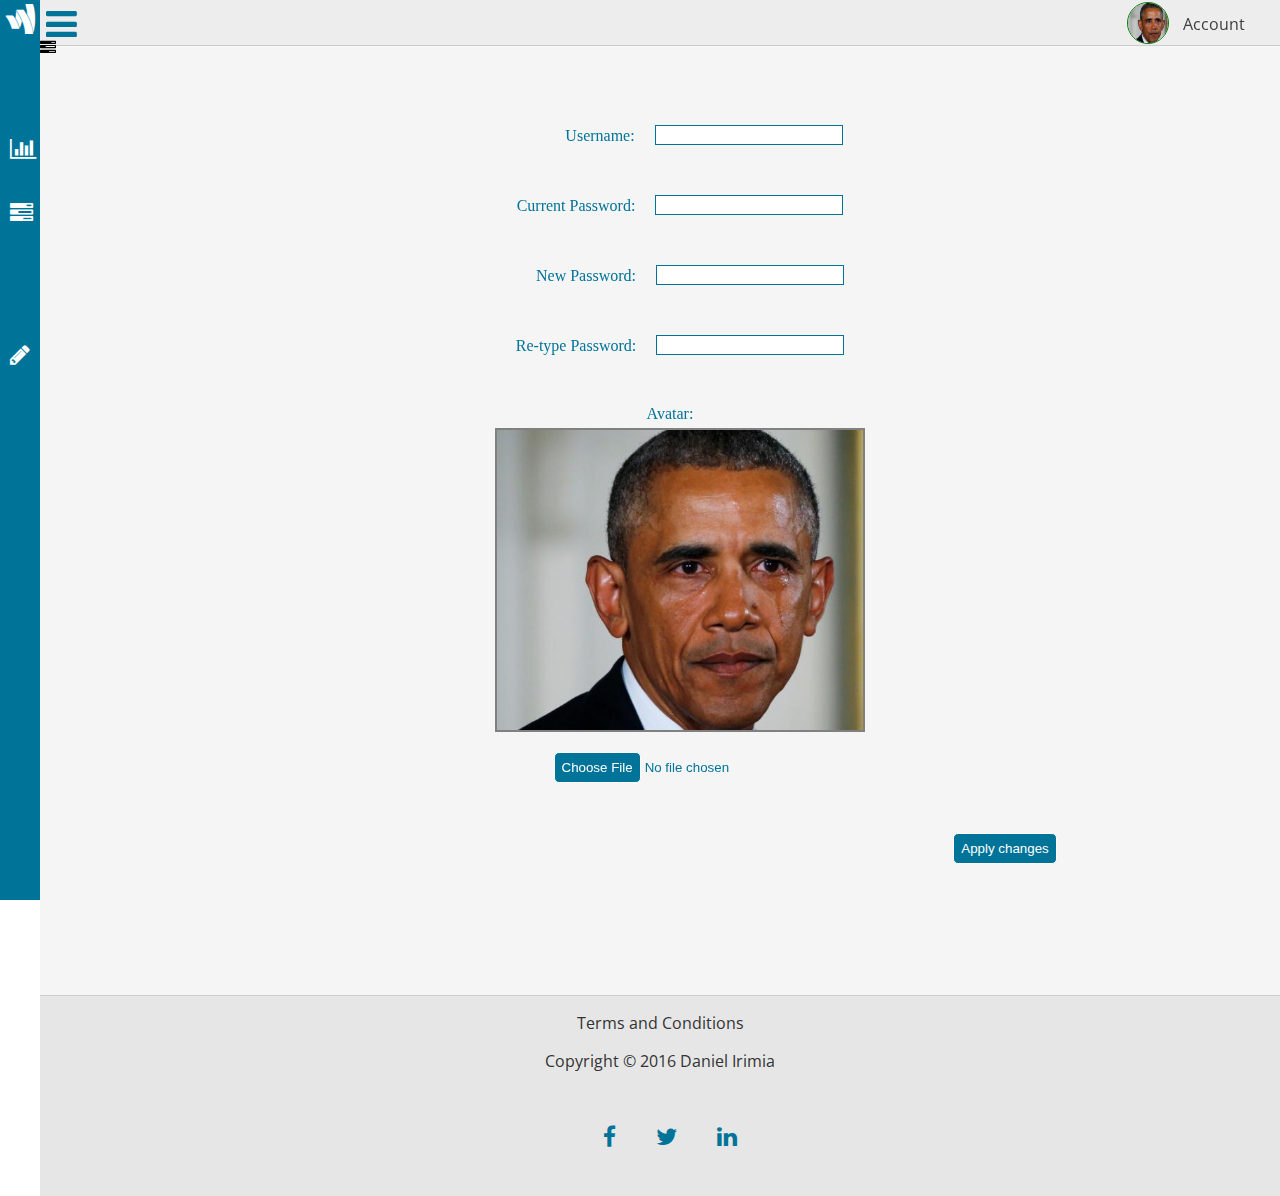
==== index.html @ b96849a9 "tired af" ====
<!DOCTYPE html>
<html>

  <head>
    <meta charset="utf-8">
    <title></title>
    <link rel="stylesheet" href="master.css" media="screen" title="no title" charset="utf-8">
    <link rel="stylesheet" href="fontawesome/font-awesome.min.css">
    <link href='https://fonts.googleapis.com/css?family=Open+Sans' rel='stylesheet' type='text/css'>
    <link href='https://fonts.googleapis.com/css?family=Exo+2' rel='stylesheet' type='text/css'>
    <link href='https://fonts.googleapis.com/css?family=Audiowide' rel='stylesheet' type='text/css'>
    <meta name="viewport" content="width=device-width, initial-scale=1">
  </head>
  <body>

    </div>
    <div class="navigation">
    <div class="iconita"><i class="fa fa-google-wallet" aria-hidden="true"></i> flow </div>
<ul class="mainmenu">
  <li><i class="fa fa-bar-chart" aria-hidden="true"></i> <div class="nav-item">
    Project
  </div>
</li>
  <li>
    <i class="fa fa-tasks" aria-hidden="true"></i>
    <div class="nav-item">
      Sprints
    </div>
    <ul class="submenu">
      <li><div class="nav-item">Sprint 1</div></li>
      <li><div class="nav-item">Sprint 2</div></li>
      <li><div class="nav-item">Sprint 3</div></li>
    </ul>

  </li>
<li>
  <i class="fa fa-pencil" aria-hidden="true"></i>
<div class="nav-item">
  Create
</div>
<ul class="submenu">
  <li><div class="nav-item">Bug</div></li>
  <li><div class="nav-item">Feature</div></li>
  <li><div class="nav-item">Task</div></li>
</ul>
</li>
</ul>
  </div>
<input type="checkbox" id="nav-trigger" class="nav-trigger" />
<label for="nav-trigger"></label>
   <div class="site-wrap">
     <div id="navigation_top">
         <div class="userInfo">
           <img class="userAvatar" src="download.jpg" alt="logged in user avatar" />
           <a href="#">Account</a>
         </div>
         <div class="userMenu">
           <ul>
             <li><div class="Settings">Settings
             </div></li>
             <li><div class="Log_out">Log out
             </div></li>
           </ul>
         </div>
         <div class="icon">
           <i id="tana" class="fa fa-bars" aria-hidden="true"></i>
         </div>
         <i class="fa fa-tasks" aria-hidden="true"></i>
     </div>
     <div id="content">

     </div>

   </div>
  <div class="footer">
    <div class="footer-main">
      <p> <a href="#">Terms and Conditions</a></p>
      <p>  Copyright © 2016 Daniel Irimia</p>
    </div>

      <div class="contact">
        <ul>
          <li> <a href="#"><i class="fa fa-facebook" aria-hidden="true"></i></a></li>
          <li> <a href="#"><i class="fa fa-twitter" aria-hidden="true"></i></a></li>
          <li> <a href="#"><i class="fa fa-linkedin" aria-hidden="true"></i></a></li>
        </ul>
      </div>
  </div>
  </body>
  <script type="text/javascript">
function load_home(){
document.getElementById("content").innerHTML='<object type="text/html" data="home.html" ></object>';
}
load_home();
  </script>
</html>
---- master.css ----
html{
  font-family:"Open Sans";
}

body{
  height: 900px;
  margin:0;
  padding:0;
  overflow-x: hidden;
}

#navigation_top{
  position:fixed;
  top: 0;
  width: 100%;
  height: 45px;
  background-color: #ededed;
  border-bottom:1px solid #cccccc;

}

.userInfo {
  margin-right: 30px;
  //width: 8%;
  float : right;
  height: 45px;
  padding-left: 5px;
  //margin: 0 auto;
  text-align: center;
  padding-top: 2px;
  padding-right: 45px;
  -webkit-transition: .1s all;
  -webkit-transition-delay: 1s;
  -moz-transition: .1s all;
  -moz-transition-delay: 1s;
  -ms-transition: .1s all;
  -ms-transition-delay: 1s;
  -o-transition: .1s all;
  -o-transition-delay: 1s;
  transition: .1s all;
  transition-delay: 1s;
}
.userInfo a{
  -webkit-transition: .1s all;
  -webkit-transition-delay: 1s;
  -moz-transition: .1s all;
  -moz-transition-delay: 1s;
  -ms-transition: .1s all;
  -ms-transition-delay: 1s;
  -o-transition: .1s all;
  -o-transition-delay: 1s;
  transition: .1s all;
  transition-delay: 1s;
}

.userInfo:hover a{
  color:white;
  cursor: pointer;
  background-color: #007399;
  transition: 0.2s;
}


.userInfo:hover{
  background-color: #007399;
  transition: 0.2s;
}


.navigation{
  margin-top: 0px;
  height: 100%;
  width: 100%;
  position:fixed;
  top: 0;
  right: 0;
  bottom: 0;
  left: 0;
  background-color: #007399;
  z-index: 0;
}

.navigation .mainmenu{
  padding-top: 45px;
  list-style-type: none;
}

.submenu{
  list-style-type: none;
      position: relative;
      z-index: 6;
      padding: 0;
      border-right: 3px solid #cccccc;
      width: 137px;
  }


.submenu li{
    position: static;
    font-size: 19px;
    z-index:6;
}
.navigation div{
  width: 130px;
  padding-left: 5px;
  color: white;
}

.submenu li div{
  width:125px;
}


.site-wrap{
  min-height: 100%;
  min-width: 100%;
  margin-left: 40px;
  margin-top: 45px;
  position: relative;
  background-color:white;
  z-index: 1;
  left: 0; // This one is important!
  -webkit-transition: 0.2s;
  -moz-transition: 0.2s;
  -o-transition: 0.2s;
   transition: 0.2s;
}



.nav-trigger {
  position: absolute;
  clip: rect(0, 0, 0, 0);
}


label[for="nav-trigger"] {
  position: fixed;
  left: 50px; top: 10px;
  height: 30px;
  width: 30px;
  cursor: pointer;
  background-size: contain;
  z-index: 2;
}

.nav-trigger + label{
  transition: left 0.15s;

}

.nav-trigger:checked + label {
  left: 190px;
}

.nav-trigger:checked ~ .site-wrap #navigation_top .userInfo{
  right: 190px;
}

.nav-trigger:checked ~ .site-wrap, .nav-trigger:checked ~ .footer{
  left: 140px;
}
.nav-trigger:checked ~ .navigation .iconita-collapsed{
  display:none;
}


.userAvatar{
  border-radius: 100%;
  width:40px;
  height: 40px;
  border:1px solid green;
}
.userInfo a{
  position: relative;
  bottom: 14px;
  text-decoration: none;
  color: #3E3E3F;
  padding-left: 10px;
}


.iconita{
  font-size: 30px;
  font-family: 'Audiowide';
  width: 100%;
  display: inline;
  letter-spacing: 0.1em;
  //font-weight: bold;
}
.iconita i{
  margin-right: -7px;
  //color: blanchedalmond;
}
.iconita:hover{
  cursor: pointer;
}
ul li i{
  position: relative;
  top: 32px;
  right: 30px;
  color : white;
  font-size:12px;
}
.nav-item{
  color:#cccccc;
  -webkit-transition: 0.2s;
  -moz-transition: 0.2s;
  -o-transition: 0.2s;
   transition: 0.2s;
}
.nav-item:hover{
  color:white;
  background-color: #0086b3;
  cursor: pointer;
  border-left: 2px solid #cccccc;
  border-right: 4px solid #cccccc;
  //border-bottom: 1px solid #cccccc;
  letter-spacing: 0.05em;
}

.submenu li .nav-item:hover{
    margin-left:5px;

}
ul li {
  font-size:23px;
}

#tana{
  position: relative;
  font-size: 36px;
  color:#007399;
  top:6px;
  left:6px;
  z-index: 5;
}

.footer {
    border-top:1px solid #cccccc;
    background-color: #e6e6e6;
    clear: both;
    position: relative;
    height: 200px;
    margin: 0 auto;
    margin-left: 40px;
    text-align: center;
    color:#333333;
}
.footer-main{
  display: inline-block;
  color:#333333;
}
.contact ul{
  margin: 0;
  list-style: none;
  display: inline-flex;
}

.contact ul li{
  margin-left:40px;
}
.contact ul li a i{
  color:#007399;
}
.contact ul li a i:hover{
  color:white;
}

.footer-main p a{
  text-decoration: none;
  color: #333333;
}

.footer-main p a:hover{
  color: white;
}
#content{
  width: 100%;
  height: 950px;
  margin: 0 auto;
  margin-top: 30px;
  padding: 0;
  background-color: #f5f5f5;
}

#content object{
  margin-top: 30px;
  width: 100%;
  height: 100%;
}

.mainmenu li i{
  cursor: pointer;
}

.userMenu {
    float: right;
    width: 157px;
    position: relative;
    left: 0px;
    top: 0px;
    background-color: #007399;
    list-style: none;
    text-decoration: none;
    color: white;
    left: 157px;
    top: 46px;
    display:none;
}
.userMenu ul{
  padding-left: 0;
  padding-top: 0px;
  margin-top: 0px;
  margin-bottom: 1px;
  margin: 0 auto;
  text-align: center;
}
.userMenu li{
  list-style: none;
  text-decoration: none;
  color: white;
  font-size: 16px;
}

.userMenu li div:hover{
  background-color: #0086b3;
  cursor: pointer;
}

.userInfo:hover + .userMenu{
  display:inherit;
}
.userMenu:hover{
  display: inherit;
}
.fa-bar-chart:hover .site-wrap{
  background-color: red;
}
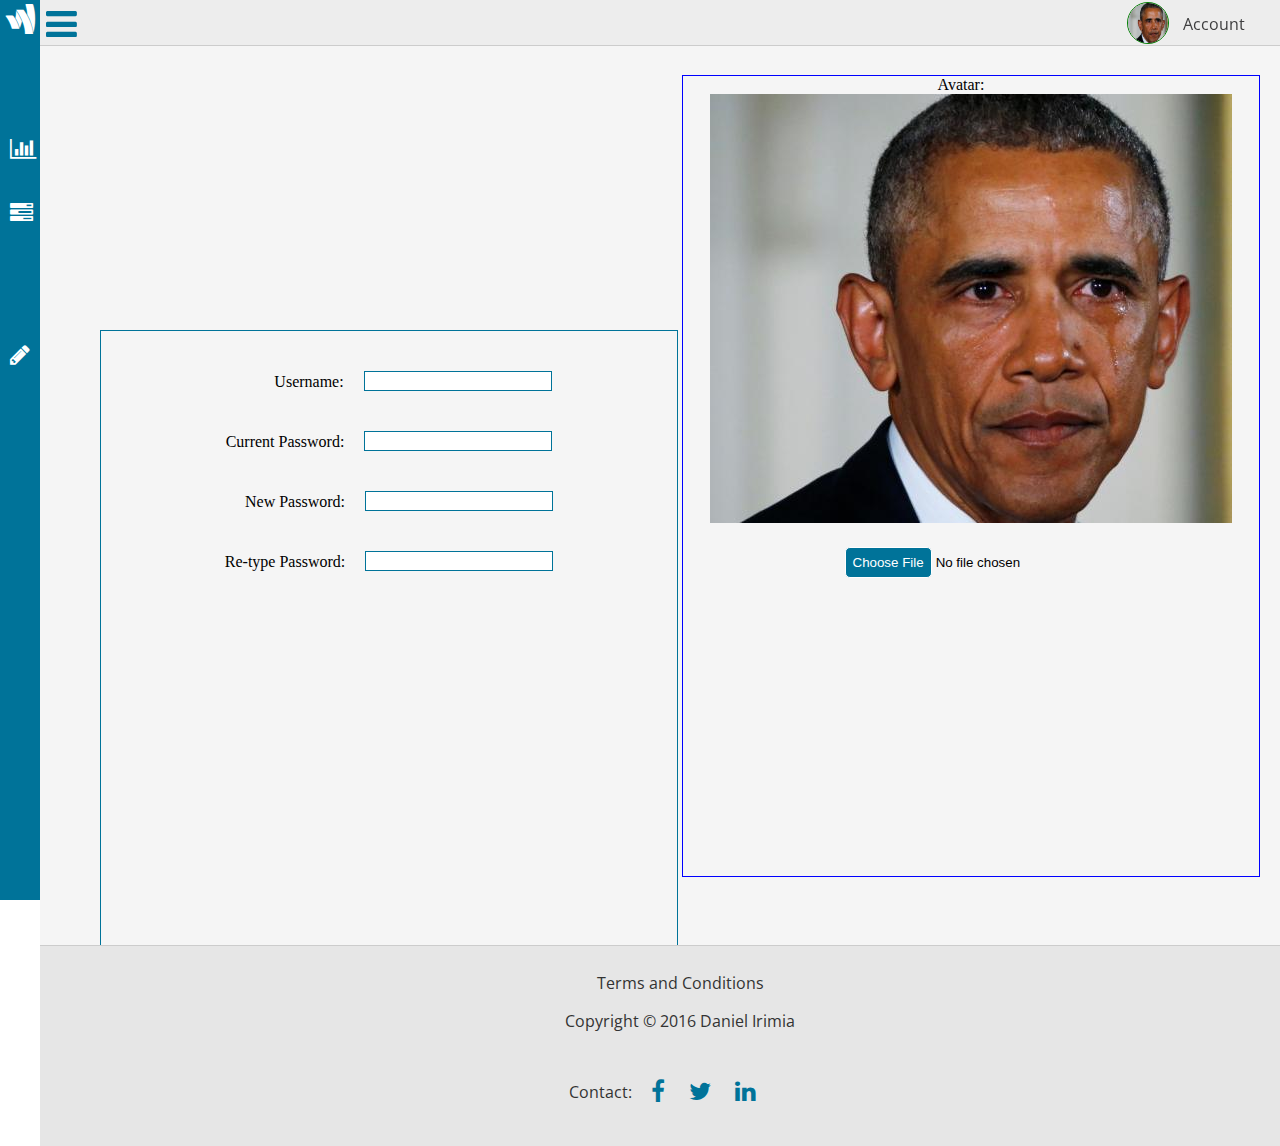
==== commit 55a6b926: "dadada" ====
--- a/index.html
+++ b/index.html
@@ -65,27 +65,29 @@
          <div class="icon">
            <i id="tana" class="fa fa-bars" aria-hidden="true"></i>
          </div>
-         <i class="fa fa-tasks" aria-hidden="true"></i>
      </div>
      <div id="content">
 
      </div>
+     <div class="footer">
+       <div class="footer-main">
+         <p> <a href="#">Terms and Conditions</a></p>
+         <p>  Copyright © 2016 Daniel Irimia</p>
+       </div>
 
+       <div class="contact">
+         <p>
+           Contact:
+         </p>
+         <ul>
+           <li> <a href="#"><i class="fa fa-facebook" aria-hidden="true"></i></a></li>
+           <li> <a href="#"><i class="fa fa-twitter" aria-hidden="true"></i></a></li>
+           <li> <a href="#"><i class="fa fa-linkedin" aria-hidden="true"></i></a></li>
+         </ul>
+       </div>
+     </div>
    </div>
-  <div class="footer">
-    <div class="footer-main">
-      <p> <a href="#">Terms and Conditions</a></p>
-      <p>  Copyright © 2016 Daniel Irimia</p>
-    </div>
 
-      <div class="contact">
-        <ul>
-          <li> <a href="#"><i class="fa fa-facebook" aria-hidden="true"></i></a></li>
-          <li> <a href="#"><i class="fa fa-twitter" aria-hidden="true"></i></a></li>
-          <li> <a href="#"><i class="fa fa-linkedin" aria-hidden="true"></i></a></li>
-        </ul>
-      </div>
-  </div>
   </body>
   <script type="text/javascript">
 function load_home(){
--- a/master.css
+++ b/master.css
@@ -243,28 +243,47 @@
     position: relative;
     height: 200px;
     margin: 0 auto;
-    margin-left: 40px;
     text-align: center;
     color:#333333;
 }
 .footer-main{
   display: inline-block;
   color:#333333;
+  margin-top: 10px;
+}
+.contact {
+  margin: 0;
+  list-style: none;
+  //display: inline-flex;
+  //padding:15px;
 }
 .contact ul{
   margin: 0;
   list-style: none;
   display: inline-flex;
+  padding: 15px;
+  position: relative;
+bottom: 30px;
+left: 20px;
 }
 
 .contact ul li{
-  margin-left:40px;
-}
+  padding-right:20px;
+  padding-right: 20px;
+  margin: 0 auto;
+  text-align: center;
+  padding: 0;
+  padding: 10px;
+}
+
 .contact ul li a i{
-  color:#007399;
-}
+  color: #007399;
+  font-size: 24px;
+}
+
 .contact ul li a i:hover{
   color:white;
+  cursor: pointer;
 }
 
 .footer-main p a{
@@ -273,11 +292,17 @@
 }
 
 .footer-main p a:hover{
-  color: white;
-}
+  color: #007399;
+  cursor: pointer;
+}
+
+.contact p, .contact ul, .contact  li{
+  display:inline-block;
+}
+
 #content{
   width: 100%;
-  height: 950px;
+  height: 900px;
   margin: 0 auto;
   margin-top: 30px;
   padding: 0;
@@ -285,7 +310,6 @@
 }
 
 #content object{
-  margin-top: 30px;
   width: 100%;
   height: 100%;
 }
@@ -334,6 +358,3 @@
 .userMenu:hover{
   display: inherit;
 }
-.fa-bar-chart:hover .site-wrap{
-  background-color: red;
-}
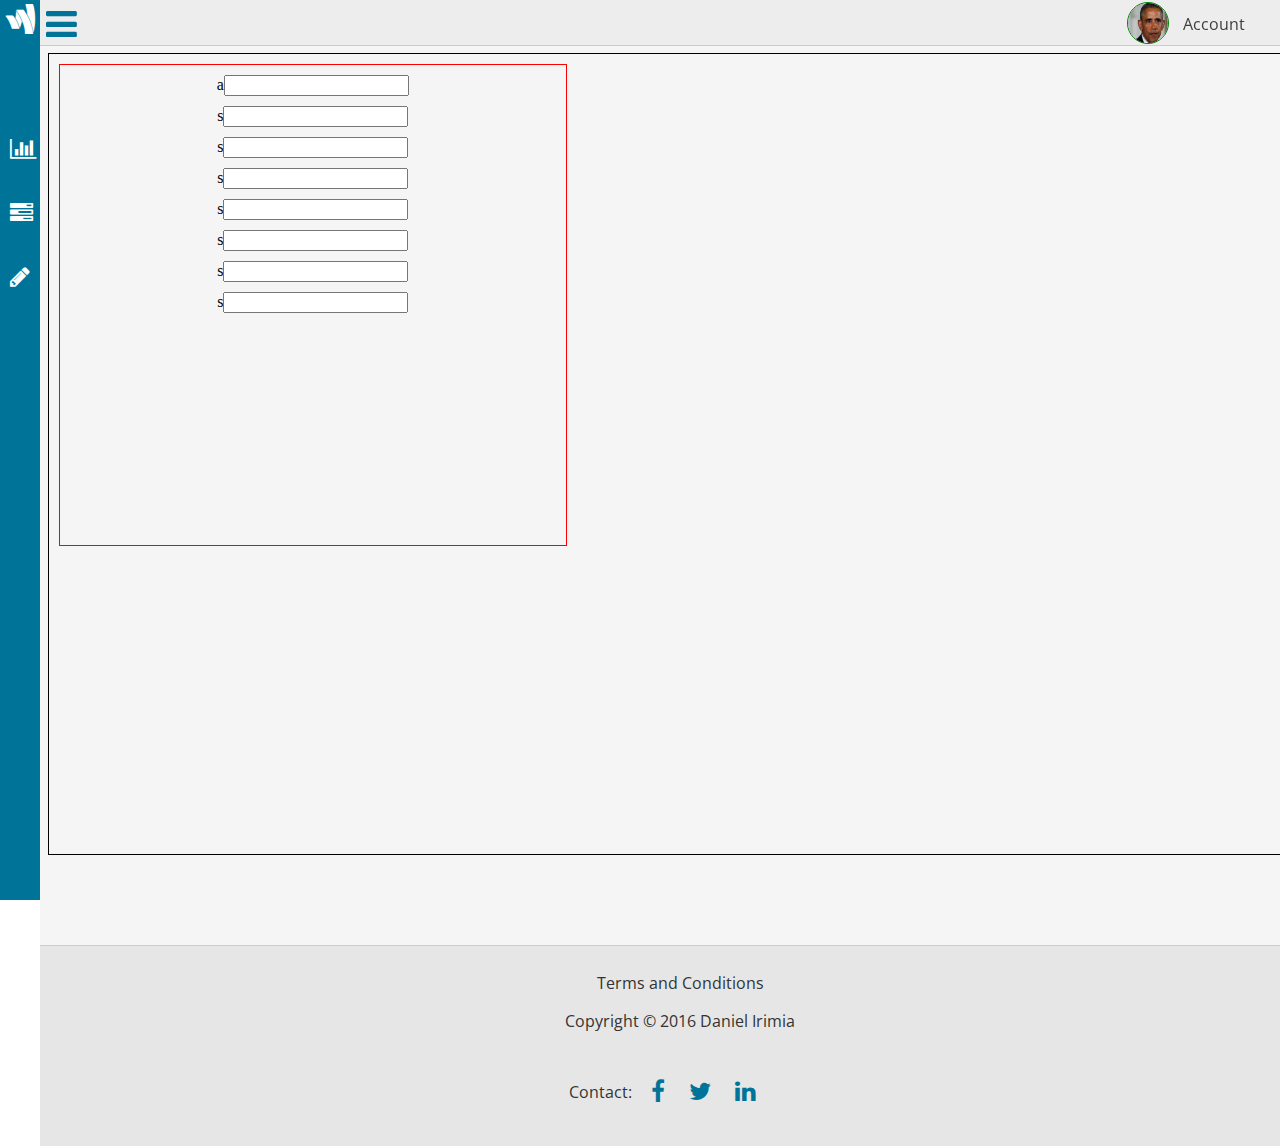
==== commit 9d665336: "asda" ====
--- a/index.html
+++ b/index.html
@@ -1,98 +1,133 @@
-<!DOCTYPE html>
-<html>
-
-  <head>
-    <meta charset="utf-8">
-    <title></title>
-    <link rel="stylesheet" href="master.css" media="screen" title="no title" charset="utf-8">
-    <link rel="stylesheet" href="fontawesome/font-awesome.min.css">
-    <link href='https://fonts.googleapis.com/css?family=Open+Sans' rel='stylesheet' type='text/css'>
-    <link href='https://fonts.googleapis.com/css?family=Exo+2' rel='stylesheet' type='text/css'>
-    <link href='https://fonts.googleapis.com/css?family=Audiowide' rel='stylesheet' type='text/css'>
-    <meta name="viewport" content="width=device-width, initial-scale=1">
-  </head>
-  <body>
-
-    </div>
-    <div class="navigation">
-    <div class="iconita"><i class="fa fa-google-wallet" aria-hidden="true"></i> flow </div>
-<ul class="mainmenu">
-  <li><i class="fa fa-bar-chart" aria-hidden="true"></i> <div class="nav-item">
-    Project
-  </div>
-</li>
-  <li>
-    <i class="fa fa-tasks" aria-hidden="true"></i>
-    <div class="nav-item">
-      Sprints
-    </div>
-    <ul class="submenu">
-      <li><div class="nav-item">Sprint 1</div></li>
-      <li><div class="nav-item">Sprint 2</div></li>
-      <li><div class="nav-item">Sprint 3</div></li>
-    </ul>
-
-  </li>
-<li>
-  <i class="fa fa-pencil" aria-hidden="true"></i>
-<div class="nav-item">
-  Create
-</div>
-<ul class="submenu">
-  <li><div class="nav-item">Bug</div></li>
-  <li><div class="nav-item">Feature</div></li>
-  <li><div class="nav-item">Task</div></li>
-</ul>
-</li>
-</ul>
-  </div>
-<input type="checkbox" id="nav-trigger" class="nav-trigger" />
-<label for="nav-trigger"></label>
-   <div class="site-wrap">
-     <div id="navigation_top">
-         <div class="userInfo">
-           <img class="userAvatar" src="download.jpg" alt="logged in user avatar" />
-           <a href="#">Account</a>
-         </div>
-         <div class="userMenu">
-           <ul>
-             <li><div class="Settings">Settings
-             </div></li>
-             <li><div class="Log_out">Log out
-             </div></li>
-           </ul>
-         </div>
-         <div class="icon">
-           <i id="tana" class="fa fa-bars" aria-hidden="true"></i>
-         </div>
-     </div>
-     <div id="content">
-
-     </div>
-     <div class="footer">
-       <div class="footer-main">
-         <p> <a href="#">Terms and Conditions</a></p>
-         <p>  Copyright © 2016 Daniel Irimia</p>
-       </div>
-
-       <div class="contact">
-         <p>
-           Contact:
-         </p>
-         <ul>
-           <li> <a href="#"><i class="fa fa-facebook" aria-hidden="true"></i></a></li>
-           <li> <a href="#"><i class="fa fa-twitter" aria-hidden="true"></i></a></li>
-           <li> <a href="#"><i class="fa fa-linkedin" aria-hidden="true"></i></a></li>
-         </ul>
-       </div>
-     </div>
-   </div>
-
-  </body>
-  <script type="text/javascript">
-function load_home(){
-document.getElementById("content").innerHTML='<object type="text/html" data="home.html" ></object>';
-}
-load_home();
-  </script>
-</html>
+<!DOCTYPE html>
+<html>
+
+<head>
+    <meta charset="utf-8">
+    <title></title>
+    <link rel="stylesheet" href="master.css" media="screen" title="no title" charset="utf-8">
+    <link rel="stylesheet" href="fontawesome/font-awesome.min.css">
+    <link href='https://fonts.googleapis.com/css?family=Open+Sans' rel='stylesheet' type='text/css'>
+    <link href='https://fonts.googleapis.com/css?family=Exo+2' rel='stylesheet' type='text/css'>
+    <link href='https://fonts.googleapis.com/css?family=Audiowide' rel='stylesheet' type='text/css'>
+    <meta name="viewport" content="width=device-width, initial-scale=1">
+</head>
+
+<body>
+
+    </div>
+    <div class="navigation">
+        <div class="iconita"><i class="fa fa-google-wallet" aria-hidden="true"></i> flow </div>
+        <ul class="mainmenu">
+            <li><i class="fa fa-bar-chart" aria-hidden="true"></i>
+                <div class="nav-item">
+                    Project
+                </div>
+            </li>
+            <li>
+                <i class="fa fa-tasks" aria-hidden="true"></i>
+                <div onclick="showSubMenu2()" class="nav-item">
+                    Sprints
+                </div>
+                <ul class="submenu">
+                    <li>
+                        <div class="nav-item">Sprint 1</div>
+                    </li>
+                    <li>
+                        <div class="nav-item">Sprint 2</div>
+                    </li>
+                    <li>
+                        <div class="nav-item">Sprint 3</div>
+                    </li>
+                </ul>
+
+            </li>
+            <li>
+                <i class="fa fa-pencil" aria-hidden="true"></i>
+                <div onclick="showSubMenu()" class="nav-item">
+                    Create
+                </div>
+                <ul class="submenu">
+                    <li>
+                        <div class="nav-item">Bug</div>
+                    </li>
+                    <li>
+                        <div class="nav-item">Feature</div>
+                    </li>
+                    <li>
+                        <div class="nav-item">Task</div>
+                    </li>
+                </ul>
+            </li>
+        </ul>
+    </div>
+    <input type="checkbox" id="nav-trigger" class="nav-trigger" />
+    <label for="nav-trigger"></label>
+    <div class="site-wrap">
+        <div id="navigation_top">
+            <div class="userInfo">
+                <img class="userAvatar" src="download.jpg" alt="logged in user avatar" />
+                <a href="#">Account</a>
+            </div>
+            <div class="userMenu">
+                <ul>
+                    <li>
+                        <div onclick="load_settings()" class="Settings">Settings
+                        </div>
+                    </li>
+                    <li>
+                        <div class="Log_out">Log out</div>
+                    </li>
+                </ul>
+            </div>
+            <div class="icon">
+                <i id="tana" class="fa fa-bars" aria-hidden="true"></i>
+            </div>
+        </div>
+        <div id="content">
+
+        </div>
+        <div class="footer">
+            <div class="footer-main">
+                <p> <a href="#">Terms and Conditions</a></p>
+                <p> Copyright © 2016 Daniel Irimia</p>
+            </div>
+
+            <div class="contact">
+                <p>
+                    Contact:
+                </p>
+                <ul>
+                    <li> <a href="#"><i class="fa fa-facebook" aria-hidden="true"></i></a></li>
+                    <li> <a href="#"><i class="fa fa-twitter" aria-hidden="true"></i></a></li>
+                    <li> <a href="#"><i class="fa fa-linkedin" aria-hidden="true"></i></a></li>
+                </ul>
+            </div>
+        </div>
+    </div>
+
+</body>
+<script type="text/javascript">
+    function load_settings() {
+      document.getElementById('content').innerHTML = "<object type='text/html' data='bug.html' ></object>";
+      console.log('merge');
+    }
+
+    function showSubMenu() {
+      var x = document.getElementsByClassName('submenu');
+      if (x[1].style.getPropertyValue('display') === 'inherit')
+          x[1].style.setProperty('display', 'none');
+      else
+          x[1].style.setProperty('display', 'inherit');
+    }
+
+    function showSubMenu2() {
+      var x = document.getElementsByClassName('submenu');
+      if (x[0].style.getPropertyValue('display') === 'inherit')
+        x[0].style.setProperty('display', 'none');
+      else
+          x[0].style.setProperty('display', 'inherit');
+    }
+    load_settings();
+</script>
+
+</html>
--- a/master.css
+++ b/master.css
@@ -29,40 +29,41 @@
   text-align: center;
   padding-top: 2px;
   padding-right: 45px;
-  -webkit-transition: .1s all;
-  -webkit-transition-delay: 1s;
-  -moz-transition: .1s all;
-  -moz-transition-delay: 1s;
-  -ms-transition: .1s all;
-  -ms-transition-delay: 1s;
-  -o-transition: .1s all;
-  -o-transition-delay: 1s;
-  transition: .1s all;
-  transition-delay: 1s;
+  -webkit-transition: .2s all;
+  -webkit-transition-delay: .2s;
+  -moz-transition: .2s all;
+  -moz-transition-delay: 2s;
+  -ms-transition: .2s all;
+  -ms-transition-delay: .2s;
+  -o-transition: .2s all;
+  -o-transition-delay: .2s;
+  transition: .2s all;
+  transition-delay: .2s;
 }
 .userInfo a{
-  -webkit-transition: .1s all;
-  -webkit-transition-delay: 1s;
-  -moz-transition: .1s all;
-  -moz-transition-delay: 1s;
-  -ms-transition: .1s all;
-  -ms-transition-delay: 1s;
-  -o-transition: .1s all;
-  -o-transition-delay: 1s;
-  transition: .1s all;
-  transition-delay: 1s;
+  -webkit-transition: .2s all;
+  -webkit-transition-delay: .2s;
+  -moz-transition: .2s all;
+  -moz-transition-delay: 2s;
+  -ms-transition: .2s all;
+  -ms-transition-delay: .2s;
+  -o-transition: .2s all;
+  -o-transition-delay: .2s;
+  transition: .2s all;
+  transition-delay: .2s;
 }
 
 .userInfo:hover a{
   color:white;
   cursor: pointer;
-  background-color: #007399;
+  background-color: #b1b1b1;
   transition: 0.2s;
 }
 
 
 .userInfo:hover{
-  background-color: #007399;
+  background-color: #b1b1b1;
+
   transition: 0.2s;
 }
 
@@ -92,6 +93,7 @@
       padding: 0;
       border-right: 3px solid #cccccc;
       width: 137px;
+      display: none;
   }
 
 
@@ -300,6 +302,7 @@
   display:inline-block;
 }
 
+
 #content{
   width: 100%;
   height: 900px;
@@ -324,7 +327,7 @@
     position: relative;
     left: 0px;
     top: 0px;
-    background-color: #007399;
+    background-color:#ededed;
     list-style: none;
     text-decoration: none;
     color: white;
@@ -343,13 +346,14 @@
 .userMenu li{
   list-style: none;
   text-decoration: none;
-  color: white;
+  color: black;
   font-size: 16px;
 }
 
 .userMenu li div:hover{
-  background-color: #0086b3;
-  cursor: pointer;
+  background-color: #38829a;
+  cursor: pointer;
+  color:white;
 }
 
 .userInfo:hover + .userMenu{
@@ -358,3 +362,9 @@
 .userMenu:hover{
   display: inherit;
 }
+
+@media (max-width: 900px) ){
+  .navigation_top {
+      background-color: red;
+  }
+}
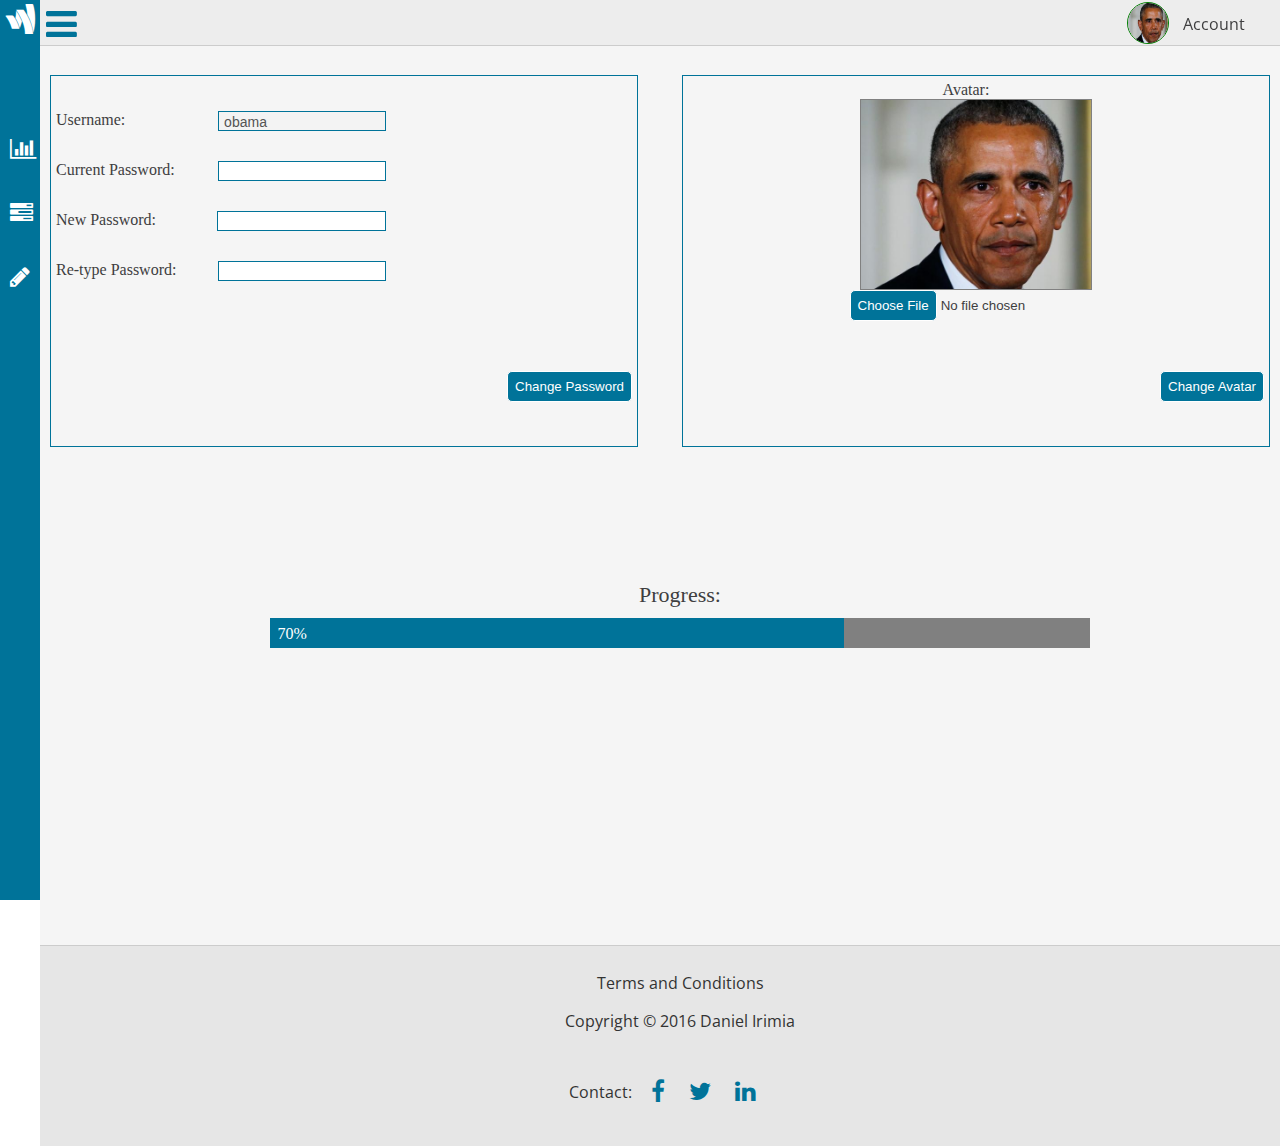
==== commit 5ceba313: "asdasd" ====
--- a/index.html
+++ b/index.html
@@ -108,7 +108,7 @@
 </body>
 <script type="text/javascript">
     function load_settings() {
-      document.getElementById('content').innerHTML = "<object type='text/html' data='bug.html' ></object>";
+      document.getElementById('content').innerHTML = "<object type='text/html' data='home.html' ></object>";
       console.log('merge');
     }
 
